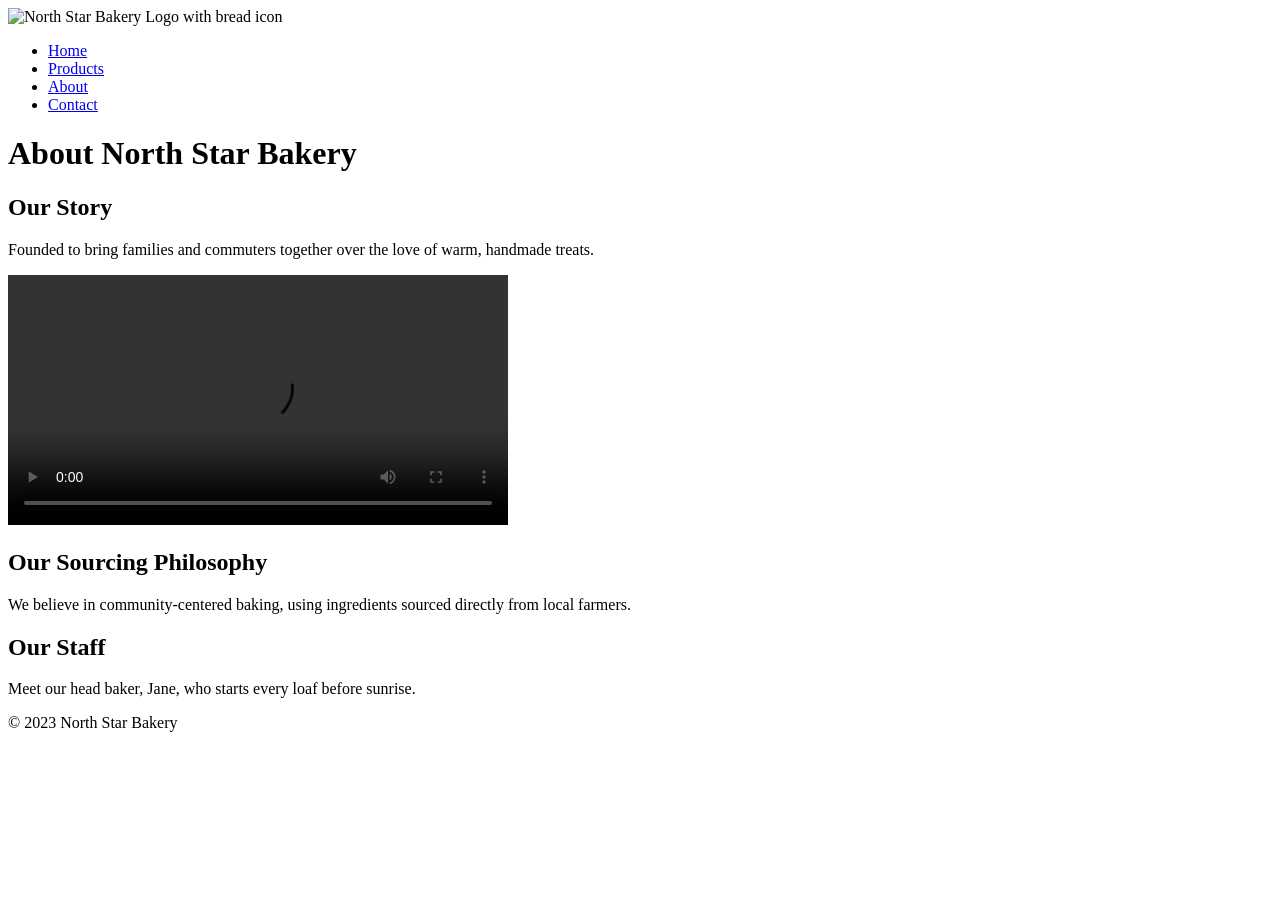
==== about.html @ da193cbe "Add about.html for North Star Bakery" ====
<!DOCTYPE html>
<html lang="en">
<head>
    <meta charset="UTF-8">
    <meta name="viewport" content="width=device-width, initial-scale=1.0">
    <title>North Star Bakery - About Us</title>
</head>
<body>
    <header>
        <img src="bakery-logo.png" alt="North Star Bakery Logo with bread icon">
        <nav>
            <ul>
                <li><a href="index.html">Home</a></li>
                <li><a href="products.html">Products</a></li>
                <li><a href="about.html">About</a></li>
                <li><a href="contact.html">Contact</a></li>
            </ul>
        </nav>
    </header>
    <main>
        <h1>About North Star Bakery</h1>
        
        <section>
            <h2>Our Story</h2>
            <p>Founded to bring families and commuters together over the love of warm, handmade treats.</p>
            
            <video controls width="500">
                <source src="bakery-behind-scenes.mp4" type="video/mp4">
                Your browser does not support the video tag. Here is a description: A baker using a wooden peel to pull fresh, steaming loaves of bread out of an oven.
            </video>
        </section>

        <section>
            <h2>Our Sourcing Philosophy</h2>
            <p>We believe in community-centered baking, using ingredients sourced directly from local farmers.</p>
        </section>

        <section>
            <h2>Our Staff</h2>
            <p>Meet our head baker, Jane, who starts every loaf before sunrise.</p>
        </section>
    </main>
    <footer>
        <p>&copy; 2023 North Star Bakery</p>
    </footer>
</body>
</html>
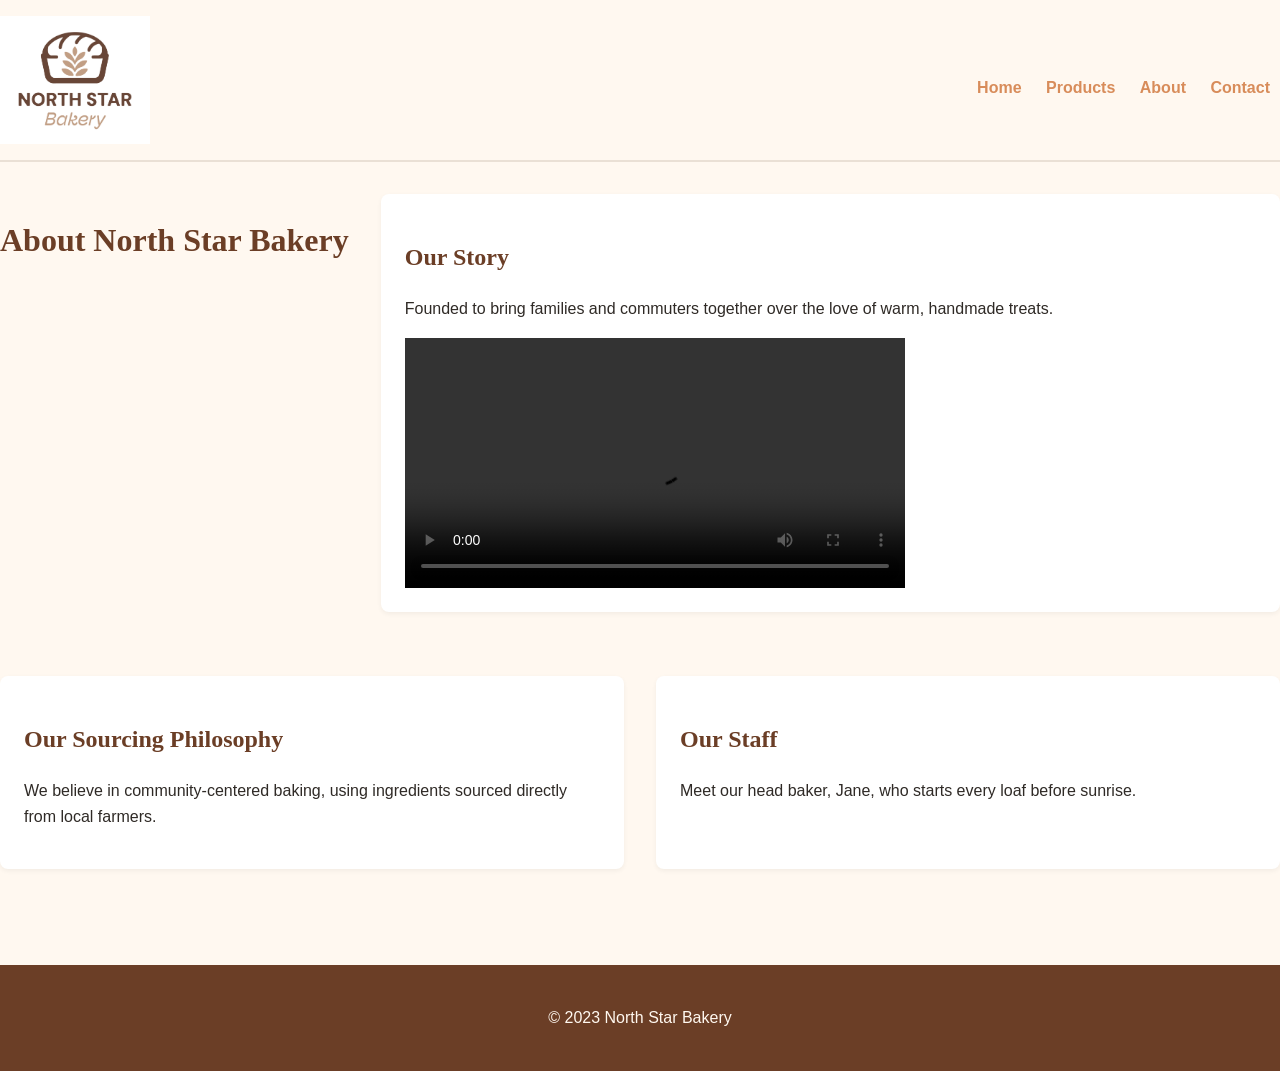
==== commit 5e6bdc87: "Add stylesheet link to about.html" ====
--- a/about.html
+++ b/about.html
@@ -1,6 +1,7 @@
 <!DOCTYPE html>
 <html lang="en">
 <head>
+    <link rel="stylesheet" href="styles.css">
     <meta charset="UTF-8">
     <meta name="viewport" content="width=device-width, initial-scale=1.0">
     <title>North Star Bakery - About Us</title>
--- a/styles.css
+++ b/styles.css
@@ -0,0 +1,187 @@
+/* North Star Bakery - Touchstone 3 CSS */
+
+/* --- 1. Global Styles & Typography --- */
+:root {
+    --cream-bg: #FFF8F0;
+    --dark-charcoal: #2F2A26;
+    --brand-brown: #6B3E26;
+    --accent-peach: #D88C5A;
+    --sans-serif-font: 'Helvetica', 'Arial', sans-serif;
+    --serif-font: 'Georgia', 'Times New Roman', serif;
+}
+
+body {
+    background-color: var(--cream-bg);
+    color: var(--dark-charcoal);
+    font-family: var(--sans-serif-font);
+    line-height: 1.6;
+    margin: 0;
+    padding: 0;
+}
+
+h1, h2, h3 {
+    font-family: var(--serif-font);
+    color: var(--brand-brown);
+}
+
+a {
+    color: var(--accent-peach);
+    text-decoration: none;
+}
+
+a:hover {
+    text-decoration: underline;
+}
+
+img, video {
+    max-width: 100%;
+    height: auto;
+    display: block;
+}
+
+/* --- 2. Page Structure & Mobile-First Layout --- */
+.container {
+    width: 90%;
+    max-width: 960px;
+    margin: 0 auto;
+}
+
+header {
+    padding: 1rem 0;
+    text-align: center;
+    border-bottom: 2px solid #EAE0D5;
+}
+
+header img {
+    width: 150px;
+    margin: 0 auto;
+}
+
+nav ul {
+    list-style-type: none;
+    padding: 0;
+    margin: 1rem 0 0;
+}
+
+nav ul li {
+    display: inline-block;
+    margin: 0 10px;
+}
+
+nav a {
+    font-weight: bold;
+}
+
+main {
+    padding: 2rem 0;
+}
+
+footer {
+    background-color: var(--brand-brown);
+    color: var(--cream-bg);
+    text-align: center;
+    padding: 1.5rem 0;
+    margin-top: 2rem;
+}
+
+section {
+    margin-bottom: 2rem;
+    padding: 1.5rem;
+    background-color: #fff;
+    border-radius: 8px;
+    box-shadow: 0 2px 5px rgba(0,0,0,0.05);
+}
+
+/* --- 3. Specific Element Styling --- */
+figure {
+    margin: 1rem 0;
+    text-align: center;
+}
+
+figcaption {
+    font-style: italic;
+    color: #555;
+    margin-top: 0.5rem;
+}
+
+/* Form Styling */
+form {
+    display: flex;
+    flex-direction: column;
+}
+
+fieldset {
+    border: 1px solid #ccc;
+    border-radius: 5px;
+    padding: 1rem;
+    margin-bottom: 1rem;
+}
+
+legend {
+    font-family: var(--serif-font);
+    font-weight: bold;
+    color: var(--brand-brown);
+    padding: 0 0.5rem;
+}
+
+label {
+    margin-bottom: 0.5rem;
+    font-weight: bold;
+}
+
+input, textarea, select {
+    width: 100%;
+    padding: 0.75rem;
+    margin-bottom: 1rem;
+    border: 1px solid #ccc;
+    border-radius: 4px;
+    font-size: 1rem;
+}
+
+button[type="submit"] {
+    background-color: var(--accent-peach);
+    color: white;
+    font-weight: bold;
+    font-size: 1.1rem;
+    padding: 0.8rem 1.5rem;
+    border: none;
+    border-radius: 5px;
+    cursor: pointer;
+    align-self: flex-start;
+}
+
+button[type="submit"]:hover {
+    background-color: #c97b4a;
+}
+
+/* --- 4. Responsive Design --- */
+
+/* On tablets and larger screens, switch to a multi-column layout for certain elements */
+@media (min-width: 768px) {
+    main {
+        display: flex;
+        flex-wrap: wrap;
+        gap: 2rem;
+    }
+
+    /* Allow sections to take up different amounts of space */
+    main > section {
+        flex: 1 1 45%; /* Flex-grow, flex-shrink, flex-basis */
+    }
+
+    /* Make the contact form and hero sections full-width */
+    .full-width {
+        flex-basis: 100%;
+    }
+    
+    header {
+        display: flex;
+        justify-content: space-between;
+        align-items: center;
+        text-align: left;
+    }
+
+    header img {
+        margin: 0;
+    }
+}
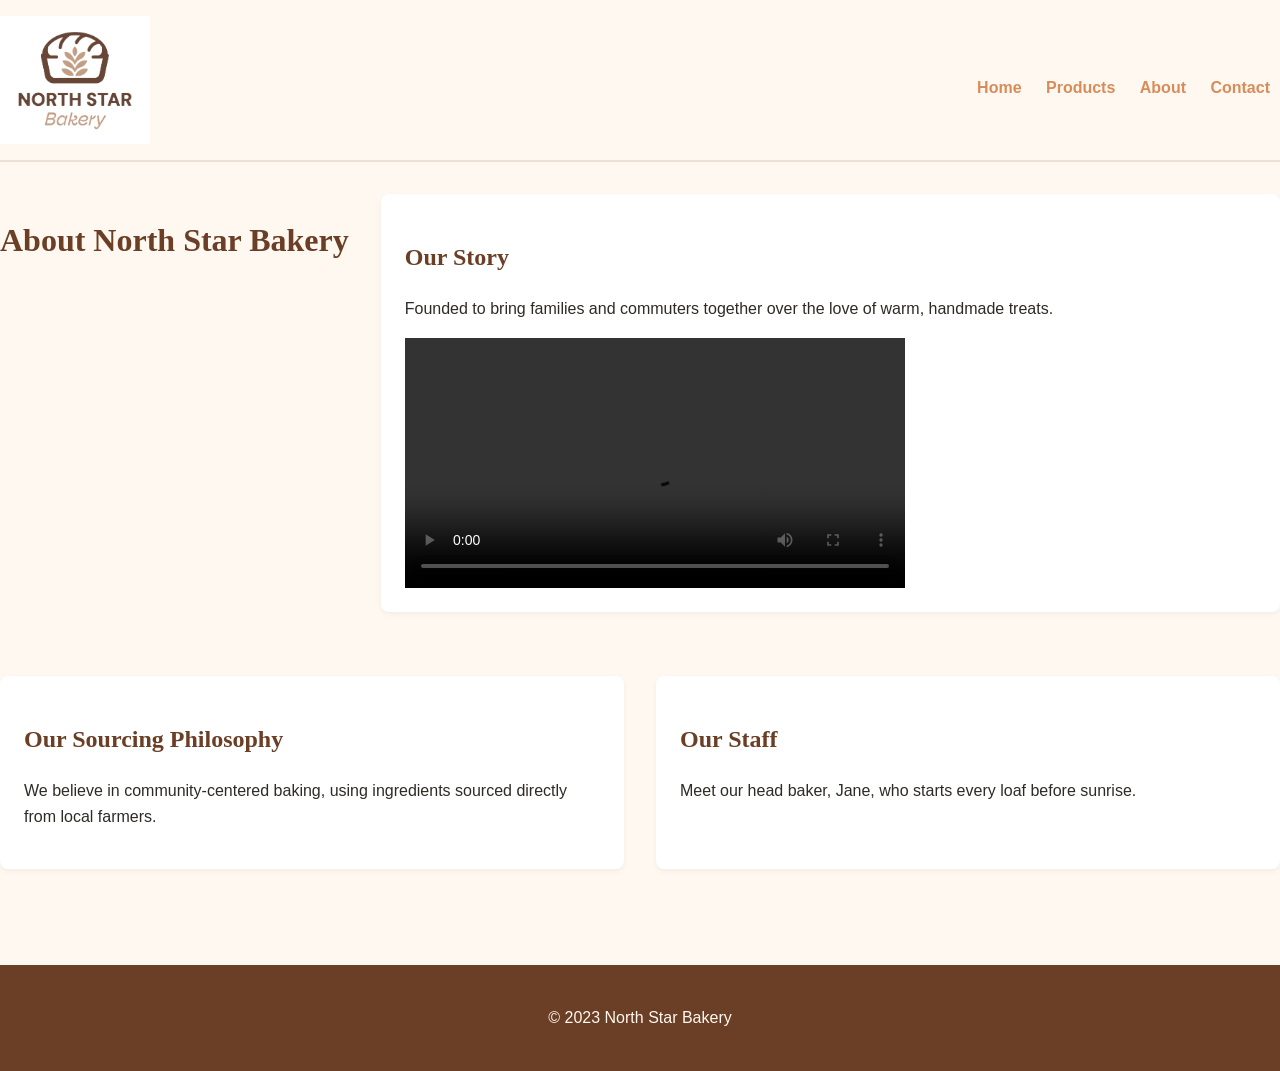
==== commit 4e59aa30: "Add script tag for external JavaScript file" ====
--- a/about.html
+++ b/about.html
@@ -44,5 +44,6 @@
     <footer>
         <p>&copy; 2023 North Star Bakery</p>
     </footer>
+    <script src="script.js"></script>
 </body>
 </html>
